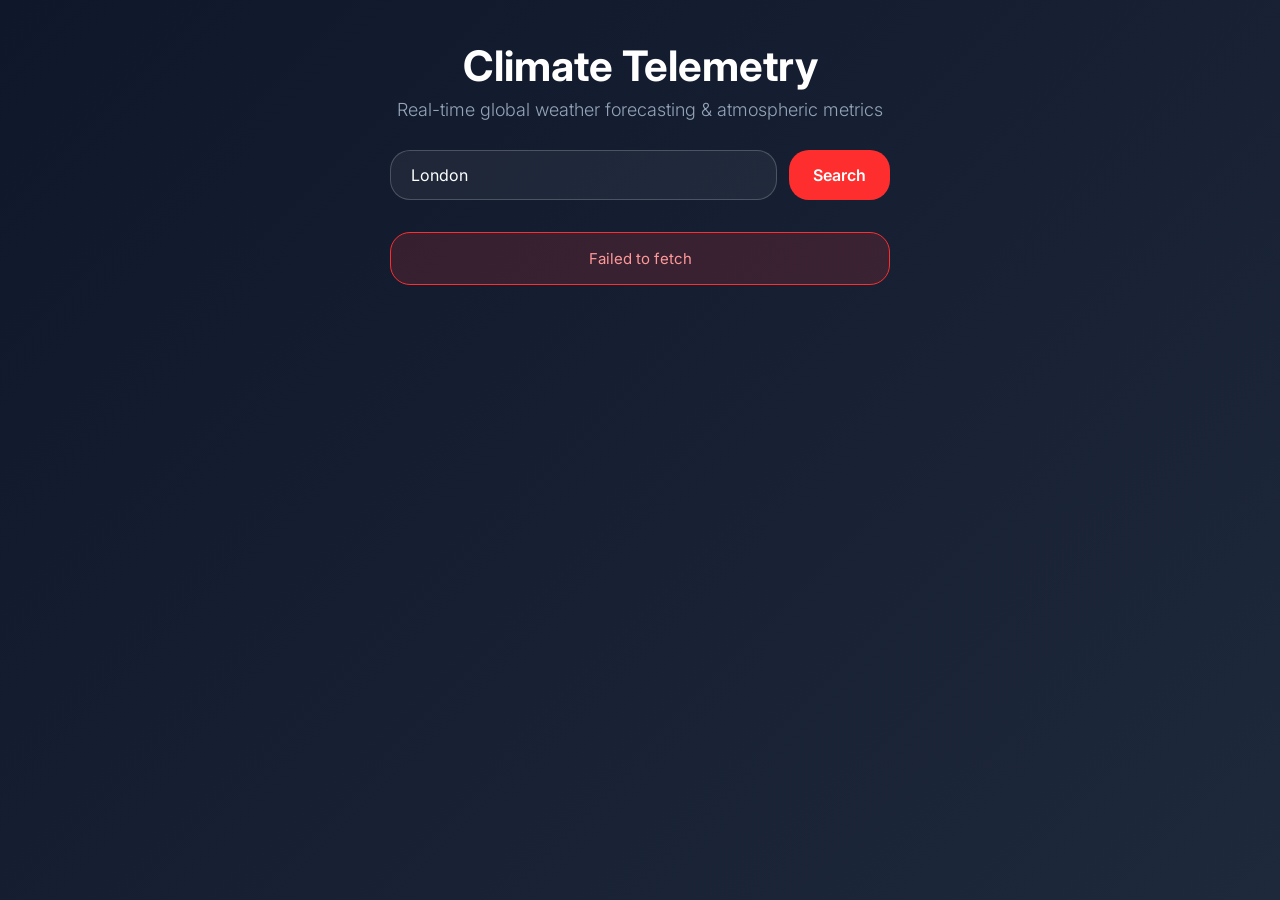
==== weather-app/index.html @ 6cf467a9 "improved portfolio and weather app, Added e-comerence app" ====
<!DOCTYPE html>
<html lang="en">
<head>
    <meta charset="UTF-8">
    <meta name="viewport" content="width=device-width, initial-scale=1.0">
    <title>Weather Telemetry App</title>
    <!-- Fonts -->
    <link rel="preconnect" href="https://fonts.googleapis.com">
    <link rel="preconnect" href="https://fonts.gstatic.com" crossorigin>
    <link href="https://fonts.googleapis.com/css2?family=Inter:wght@300;400;500;600;700&display=swap" rel="stylesheet">
    <link rel="stylesheet" href="index.css">
    <script src="index.js" defer></script>
</head>
<body class="weather-page" id="weather-page">
    <div class="weather-header">
        <h1 class="weather-title">Climate Telemetry</h1>
        <p class="weather-subtitle">Real-time global weather forecasting & atmospheric metrics</p>
    </div>

    <!-- Search Bar -->
    <div class="weather-search-container">
        <input type="text" id="weather-search-input" class="weather-input" placeholder="Search global city (e.g., London, Tokyo)..." autocomplete="off">
        <button type="button" id="weather-search-button" class="weather-button">Search</button>
    </div>

    <!-- Error Banner -->
    <div id="weather-error-banner" class="weather-error-banner"></div>

    <!-- Loading Spinner -->
    <div id="weather-spinner-container" class="weather-spinner-container">
        <div class="weather-spinner"></div>
        <p style="font-size: 14px; color: #94a3b8;">Retrieving telemetry data...</p>
    </div>

    <!-- Main Dashboard -->
    <div id="weather-dashboard" class="weather-dashboard">
        <!-- Current Weather Card -->
        <div class="weather-current-card">
            <h2 id="weather-location-heading" class="weather-location-heading">--</h2>
            <p id="weather-condition-text" class="weather-condition-text">--</p>
            <div id="weather-temp-display" class="weather-temp-display">--°C</div>
            
            <div class="weather-telemetry-grid">
                <div class="weather-metric-card">
                    <span class="weather-metric-label">Humidity</span>
                    <span id="weather-humidity-value" class="weather-metric-value">--%</span>
                </div>
                <div class="weather-metric-card">
                    <span class="weather-metric-label">Wind Speed</span>
                    <span id="weather-wind-value" class="weather-metric-value">-- km/h</span>
                </div>
                <div class="weather-metric-card">
                    <span class="weather-metric-label">Pressure</span>
                    <span id="weather-pressure-value" class="weather-metric-value">-- hPa</span>
                </div>
            </div>
        </div>

        <!-- 5-Day Forecast Section -->
        <div class="weather-forecast-section">
            <h3 class="weather-forecast-heading">5-Day Forecast</h3>
            <div id="weather-forecast-container" class="weather-forecast-container">
                <!-- Dynamically populated forecast cards -->
            </div>
        </div>
    </div>
</body>
</html>
---- weather-app/index.css ----
:root {
    --base-font: "Inter", sans-serif;
    --mid-red: #FF2E2E;
    --rounded-normal: 20px;
    --bg-sunny: linear-gradient(135deg, #f5af19 0%, #f12711 100%);
    --bg-rainy: linear-gradient(135deg, #3a6073 0%, #16222a 100%);
    --bg-cloudy: linear-gradient(135deg, #606c88 0%, #3f4c6b 100%);
    --bg-default: linear-gradient(135deg, #0f172a 0%, #1e293b 100%);
}

html, body {
    min-height: 100vh;
    margin: 0;
    font-family: var(--base-font);
    background: var(--bg-default);
    color: #ffffff;
    overflow-x: hidden;
    scroll-behavior: smooth;
}

* {
    box-sizing: border-box;
}

a {
    text-decoration: none;
}

h1, h2, h3, p {
    margin: 0;
}

.weather-page {
    width: 100%;
    min-height: 100vh;
    display: flex;
    flex-direction: column;
    align-items: center;
    padding: 40px 20px;
    transition: background 600ms ease;
}

.weather-header {
    text-align: center;
    margin-bottom: 30px;
}

.weather-title {
    font-size: clamp(28px, 5vw, 42px);
    font-weight: 700;
    color: #ffffff;
    margin-bottom: 8px;
}

.weather-subtitle {
    font-size: clamp(14px, 2vw, 18px);
    color: #94a3b8;
    font-weight: 300;
}

/* Search Section */
.weather-search-container {
    width: min(100%, 500px);
    display: flex;
    gap: 12px;
    margin-bottom: 32px;
}

.weather-input {
    flex: 1;
    padding: 14px 20px;
    border-radius: var(--rounded-normal);
    border: 1px solid rgba(255, 255, 255, 0.2);
    background: rgba(255, 255, 255, 0.05);
    color: #ffffff;
    font-family: var(--base-font);
    font-size: 16px;
    outline: none;
    transition: border-color 300ms ease, background 300ms ease;
}

.weather-input:focus {
    border-color: var(--mid-red);
    background: rgba(255, 255, 255, 0.1);
}

.weather-button {
    padding: 14px 24px;
    border: none;
    border-radius: var(--rounded-normal);
    background-color: var(--mid-red);
    color: #ffffff;
    font-family: var(--base-font);
    font-size: 16px;
    font-weight: 600;
    cursor: pointer;
    transition: opacity 200ms ease, transform 100ms ease;
}

.weather-button:hover {
    opacity: 0.9;
}

.weather-button:active {
    transform: scale(0.98);
}

/* Loading Spinner */
.weather-spinner-container {
    display: none;
    flex-direction: column;
    align-items: center;
    gap: 12px;
    margin: 40px 0;
}

.weather-spinner {
    width: 48px;
    height: 48px;
    border: 4px solid rgba(255, 255, 255, 0.2);
    border-top-color: var(--mid-red);
    border-radius: 50%;
    animation: spin 800ms linear infinite;
}

@keyframes spin {
    to { transform: rotate(360deg); }
}

/* Error Banner */
.weather-error-banner {
    display: none;
    width: min(100%, 500px);
    background-color: rgba(255, 46, 46, 0.15);
    border: 1px solid var(--mid-red);
    padding: 16px;
    border-radius: var(--rounded-normal);
    text-align: center;
    color: #ff9999;
    margin-bottom: 24px;
    font-size: 15px;
}

/* Dashboard Container */
.weather-dashboard {
    display: none;
    width: min(100%, 800px);
    flex-direction: column;
    gap: 24px;
}

.weather-current-card {
    background: rgba(0, 0, 0, 0.35);
    backdrop-filter: blur(12px);
    border: 1px solid rgba(255, 255, 255, 0.1);
    border-radius: var(--rounded-normal);
    padding: 32px;
    display: flex;
    flex-direction: column;
    align-items: center;
    text-align: center;
    box-shadow: 0 10px 30px rgba(0, 0, 0, 0.3);
}

.weather-location-heading {
    font-size: 28px;
    font-weight: 600;
    margin-bottom: 8px;
}

.weather-condition-text {
    font-size: 18px;
    color: #cbd5e1;
    margin-bottom: 20px;
    text-transform: capitalize;
}

.weather-temp-display {
    font-size: clamp(56px, 10vw, 80px);
    font-weight: 700;
    margin-bottom: 24px;
}

.weather-telemetry-grid {
    display: grid;
    grid-template-columns: repeat(3, 1fr);
    gap: 16px;
    width: 100%;
    margin-top: 10px;
}

.weather-metric-card {
    background: rgba(255, 255, 255, 0.05);
    padding: 16px;
    border-radius: 14px;
    border: 1px solid rgba(255, 255, 255, 0.08);
    display: flex;
    flex-direction: column;
    align-items: center;
    gap: 6px;
}

.weather-metric-label {
    font-size: 13px;
    color: #94a3b8;
    font-weight: 500;
    text-transform: uppercase;
    letter-spacing: 0.5px;
}

.weather-metric-value {
    font-size: 18px;
    font-weight: 600;
}

/* Forecast Section */
.weather-forecast-section {
    width: 100%;
    display: flex;
    flex-direction: column;
    gap: 16px;
}

.weather-forecast-heading {
    font-size: 20px;
    font-weight: 600;
    color: #f8fafc;
    padding-left: 4px;
}

.weather-forecast-container {
    display: grid;
    grid-template-columns: repeat(auto-fit, minmax(130px, 1fr));
    gap: 16px;
    width: 100%;
}

.weather-forecast-card {
    background: rgba(0, 0, 0, 0.35);
    backdrop-filter: blur(12px);
    border: 1px solid rgba(255, 255, 255, 0.1);
    border-radius: var(--rounded-normal);
    padding: 20px 14px;
    display: flex;
    flex-direction: column;
    align-items: center;
    gap: 10px;
    text-align: center;
    transition: transform 200ms ease;
}

.weather-forecast-card:hover {
    transform: translateY(-4px);
}

.weather-forecast-day {
    font-size: 14px;
    font-weight: 500;
    color: #94a3b8;
}

.weather-forecast-icon {
    font-size: 32px;
    margin: 4px 0;
}

.weather-forecast-temps {
    display: flex;
    gap: 10px;
    font-size: 15px;
}

.weather-forecast-max {
    font-weight: 600;
    color: #ffffff;
}

.weather-forecast-min {
    color: #94a3b8;
}

/* Responsive Breakpoints */
@media (max-width: 640px) {
    .weather-page {
        padding: 20px 12px;
    }

    .weather-telemetry-grid {
        grid-template-columns: 1fr;
        gap: 12px;
    }

    .weather-current-card {
        padding: 20px;
    }
}
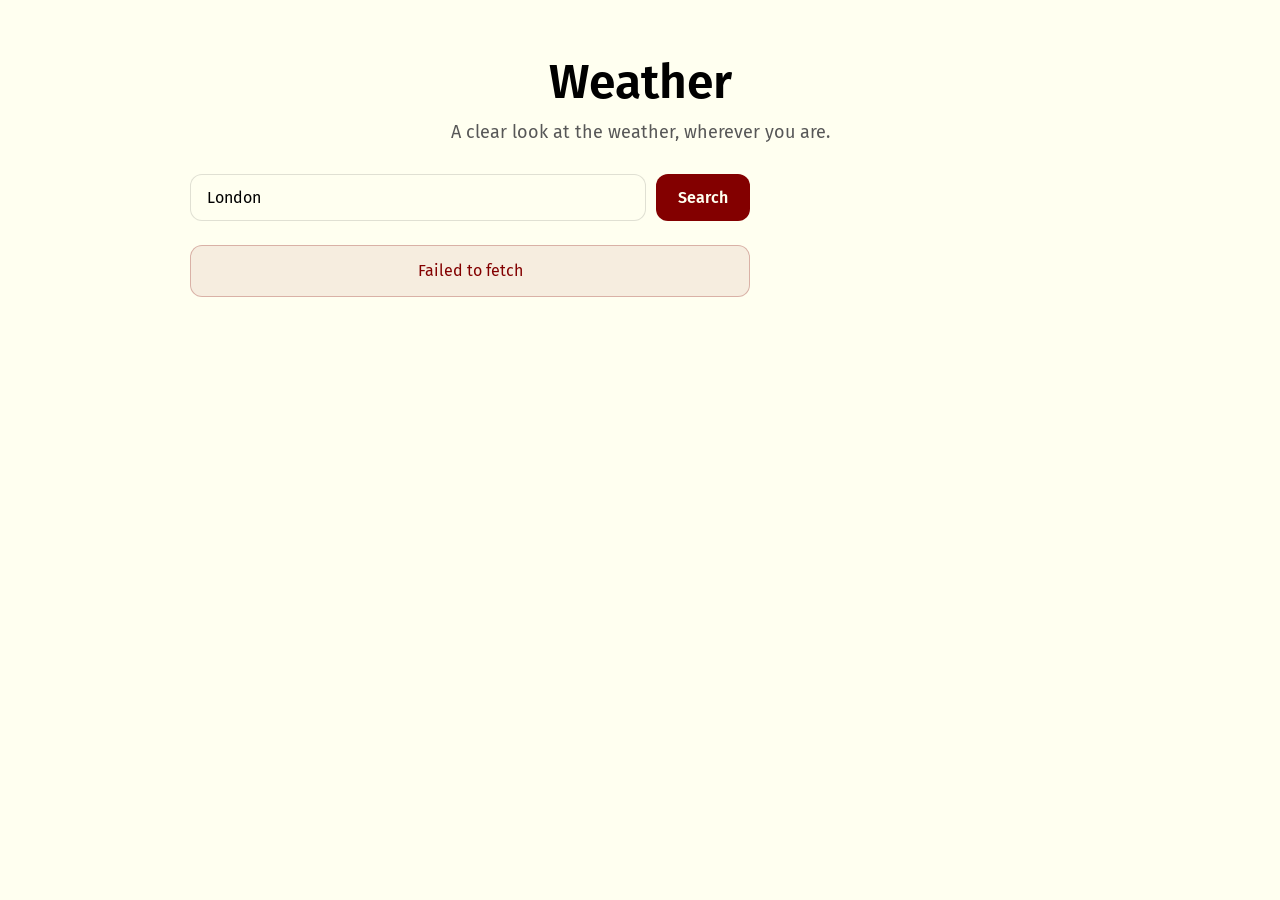
==== commit cb956e52: "improved portfolio and weather app, added e-comerence app" ====
--- a/weather-app/index.html
+++ b/weather-app/index.html
@@ -3,66 +3,62 @@
 <head>
     <meta charset="UTF-8">
     <meta name="viewport" content="width=device-width, initial-scale=1.0">
-    <title>Weather Telemetry App</title>
+    <title>Weather App</title>
     <!-- Fonts -->
     <link rel="preconnect" href="https://fonts.googleapis.com">
     <link rel="preconnect" href="https://fonts.gstatic.com" crossorigin>
-    <link href="https://fonts.googleapis.com/css2?family=Inter:wght@300;400;500;600;700&display=swap" rel="stylesheet">
+    <link href="https://fonts.googleapis.com/css2?family=Fira+Sans:wght@400;500;600;700&display=swap" rel="stylesheet">
     <link rel="stylesheet" href="index.css">
     <script src="index.js" defer></script>
 </head>
 <body class="weather-page" id="weather-page">
-    <div class="weather-header">
-        <h1 class="weather-title">Climate Telemetry</h1>
-        <p class="weather-subtitle">Real-time global weather forecasting & atmospheric metrics</p>
-    </div>
+    <header class="weather-header">
+        <h1 class="weather-title">Weather</h1>
+        <p class="weather-subtitle">A clear look at the weather, wherever you are.</p>
+    </header>
 
-    <!-- Search Bar -->
-    <div class="weather-search-container">
-        <input type="text" id="weather-search-input" class="weather-input" placeholder="Search global city (e.g., London, Tokyo)..." autocomplete="off">
-        <button type="button" id="weather-search-button" class="weather-button">Search</button>
-    </div>
+    <main>
+        <form class="weather-search-container" id="weather-search-form">
+            <input type="search" id="weather-search-input" class="weather-input" placeholder="Search for a city..." aria-label="City name" autocomplete="off">
+            <button type="submit" id="weather-search-button" class="weather-button">Search</button>
+        </form>
 
-    <!-- Error Banner -->
-    <div id="weather-error-banner" class="weather-error-banner"></div>
+        <div id="weather-error-banner" class="weather-error-banner" role="alert"></div>
 
-    <!-- Loading Spinner -->
-    <div id="weather-spinner-container" class="weather-spinner-container">
-        <div class="weather-spinner"></div>
-        <p style="font-size: 14px; color: #94a3b8;">Retrieving telemetry data...</p>
-    </div>
+        <div id="weather-spinner-container" class="weather-spinner-container" role="status" aria-live="polite">
+            <div class="weather-spinner" aria-hidden="true"></div>
+            <p>Loading weather...</p>
+        </div>
 
-    <!-- Main Dashboard -->
-    <div id="weather-dashboard" class="weather-dashboard">
-        <!-- Current Weather Card -->
-        <div class="weather-current-card">
-            <h2 id="weather-location-heading" class="weather-location-heading">--</h2>
-            <p id="weather-condition-text" class="weather-condition-text">--</p>
-            <div id="weather-temp-display" class="weather-temp-display">--°C</div>
-            
-            <div class="weather-telemetry-grid">
-                <div class="weather-metric-card">
-                    <span class="weather-metric-label">Humidity</span>
-                    <span id="weather-humidity-value" class="weather-metric-value">--%</span>
-                </div>
-                <div class="weather-metric-card">
-                    <span class="weather-metric-label">Wind Speed</span>
-                    <span id="weather-wind-value" class="weather-metric-value">-- km/h</span>
-                </div>
-                <div class="weather-metric-card">
-                    <span class="weather-metric-label">Pressure</span>
-                    <span id="weather-pressure-value" class="weather-metric-value">-- hPa</span>
+        <section id="weather-dashboard" class="weather-dashboard" aria-label="Weather forecast">
+            <div class="weather-current-card">
+                <h2 id="weather-location-heading" class="weather-location-heading">--</h2>
+                <p id="weather-condition-text" class="weather-condition-text">--</p>
+                <div id="weather-temp-display" class="weather-temp-display">--°C</div>
+
+                <div class="weather-telemetry-grid">
+                    <div class="weather-metric-card">
+                        <span class="weather-metric-label">Humidity</span>
+                        <span id="weather-humidity-value" class="weather-metric-value">--%</span>
+                    </div>
+                    <div class="weather-metric-card">
+                        <span class="weather-metric-label">Wind Speed</span>
+                        <span id="weather-wind-value" class="weather-metric-value">-- km/h</span>
+                    </div>
+                    <div class="weather-metric-card">
+                        <span class="weather-metric-label">Pressure</span>
+                        <span id="weather-pressure-value" class="weather-metric-value">-- hPa</span>
+                    </div>
                 </div>
             </div>
-        </div>
 
-        <!-- 5-Day Forecast Section -->
-        <div class="weather-forecast-section">
-            <h3 class="weather-forecast-heading">5-Day Forecast</h3>
-            <div id="weather-forecast-container" class="weather-forecast-container">
-                <!-- Dynamically populated forecast cards -->
+            <div class="weather-forecast-section">
+                <h3 class="weather-forecast-heading">5-Day Forecast</h3>
+                <div id="weather-forecast-container" class="weather-forecast-container">
+                    <!-- Forecast cards are added here. -->
+                </div>
             </div>
-        </div>
-    </div>
+        </section>
+    </main>
 </body>
 </html>
--- a/weather-app/index.css
+++ b/weather-app/index.css
@@ -1,19 +1,24 @@
 :root {
-    --base-font: "Inter", sans-serif;
-    --mid-red: #FF2E2E;
+    --fira-sans: "Fira Sans", sans-serif;
+    --black: #000000;
+    --white: #FFFFF0;
+    --red1: #830000;
+    --red2: #650000;
+    --green: #18794e;
+    --border: rgba(0, 0, 0, 0.12);
+    --muted: #575757;
     --rounded-normal: 20px;
-    --bg-sunny: linear-gradient(135deg, #f5af19 0%, #f12711 100%);
-    --bg-rainy: linear-gradient(135deg, #3a6073 0%, #16222a 100%);
-    --bg-cloudy: linear-gradient(135deg, #606c88 0%, #3f4c6b 100%);
-    --bg-default: linear-gradient(135deg, #0f172a 0%, #1e293b 100%);
-}
-
-html, body {
+    --bg-sunny: #f6f0dc;
+    --bg-rainy: #e9f0f3;
+    --bg-cloudy: #efedf2;
+    --bg-default: var(--white);
+}
+
+html,
+body {
     min-height: 100vh;
+    min-height: 100svh;
     margin: 0;
-    font-family: var(--base-font);
-    background: var(--bg-default);
-    color: #ffffff;
     overflow-x: hidden;
     scroll-behavior: smooth;
 }
@@ -22,178 +27,187 @@
     box-sizing: border-box;
 }
 
-a {
-    text-decoration: none;
-}
-
-h1, h2, h3, p {
+h1,
+h2,
+h3,
+p {
     margin: 0;
 }
 
 .weather-page {
     width: 100%;
     min-height: 100vh;
-    display: flex;
-    flex-direction: column;
-    align-items: center;
-    padding: 40px 20px;
-    transition: background 600ms ease;
+    min-height: 100svh;
+    padding: clamp(24px, 5vw, 56px) 20px;
+    display: flex;
+    flex-direction: column;
+    align-items: center;
+    background: var(--bg-default);
+    color: var(--black);
+    font-family: var(--fira-sans);
+    transition: background 300ms ease;
 }
 
 .weather-header {
+    margin-bottom: 28px;
     text-align: center;
-    margin-bottom: 30px;
 }
 
 .weather-title {
-    font-size: clamp(28px, 5vw, 42px);
-    font-weight: 700;
-    color: #ffffff;
-    margin-bottom: 8px;
+    font-size: clamp(2rem, 5vw, 3rem);
+    font-weight: 600;
+    line-height: 1.1;
 }
 
 .weather-subtitle {
-    font-size: clamp(14px, 2vw, 18px);
-    color: #94a3b8;
-    font-weight: 300;
-}
-
-/* Search Section */
+    margin-top: 10px;
+    color: var(--muted);
+    font-size: clamp(1rem, 2vw, 1.125rem);
+    line-height: 1.5;
+}
+
+.weather-page > main {
+    width: min(100%, 900px);
+}
+
 .weather-search-container {
-    width: min(100%, 500px);
-    display: flex;
-    gap: 12px;
-    margin-bottom: 32px;
+    width: min(100%, 560px);
+    margin-bottom: 24px;
+    display: flex;
+    gap: 10px;
 }
 
 .weather-input {
+    min-width: 0;
     flex: 1;
-    padding: 14px 20px;
-    border-radius: var(--rounded-normal);
-    border: 1px solid rgba(255, 255, 255, 0.2);
-    background: rgba(255, 255, 255, 0.05);
-    color: #ffffff;
-    font-family: var(--base-font);
-    font-size: 16px;
-    outline: none;
-    transition: border-color 300ms ease, background 300ms ease;
-}
-
-.weather-input:focus {
-    border-color: var(--mid-red);
-    background: rgba(255, 255, 255, 0.1);
+    padding: 13px 16px;
+    border: 1px solid var(--border);
+    border-radius: 12px;
+    background: var(--white);
+    color: var(--black);
+    font: inherit;
+    font-size: 1rem;
+}
+
+.weather-input:focus-visible,
+.weather-button:focus-visible {
+    outline: 3px solid var(--green);
+    outline-offset: 3px;
 }
 
 .weather-button {
-    padding: 14px 24px;
-    border: none;
-    border-radius: var(--rounded-normal);
-    background-color: var(--mid-red);
-    color: #ffffff;
-    font-family: var(--base-font);
-    font-size: 16px;
+    padding: 12px 22px;
+    border: 0;
+    border-radius: 12px;
+    background: var(--red1);
+    color: var(--white);
+    font: inherit;
+    font-size: 1rem;
     font-weight: 600;
     cursor: pointer;
-    transition: opacity 200ms ease, transform 100ms ease;
+    transition: background-color 200ms ease, transform 100ms ease;
 }
 
 .weather-button:hover {
-    opacity: 0.9;
+    background: var(--red2);
 }
 
 .weather-button:active {
     transform: scale(0.98);
 }
 
-/* Loading Spinner */
 .weather-spinner-container {
     display: none;
     flex-direction: column;
     align-items: center;
     gap: 12px;
-    margin: 40px 0;
+    margin: 32px 0;
+    color: var(--muted);
 }
 
 .weather-spinner {
-    width: 48px;
-    height: 48px;
-    border: 4px solid rgba(255, 255, 255, 0.2);
-    border-top-color: var(--mid-red);
+    width: 40px;
+    height: 40px;
+    border: 4px solid var(--border);
+    border-top-color: var(--red1);
     border-radius: 50%;
     animation: spin 800ms linear infinite;
 }
 
 @keyframes spin {
-    to { transform: rotate(360deg); }
-}
-
-/* Error Banner */
+    to {
+        transform: rotate(360deg);
+    }
+}
+
 .weather-error-banner {
     display: none;
-    width: min(100%, 500px);
-    background-color: rgba(255, 46, 46, 0.15);
-    border: 1px solid var(--mid-red);
+    width: min(100%, 560px);
+    margin-bottom: 24px;
+    padding: 14px 16px;
+    border: 1px solid rgba(131, 0, 0, 0.25);
+    border-radius: 12px;
+    background: rgba(131, 0, 0, 0.07);
+    color: var(--red1);
+    font-size: 1rem;
+    line-height: 1.4;
+    text-align: center;
+}
+
+.weather-dashboard {
+    width: min(100%, 900px);
+    display: none;
+    flex-direction: column;
+    gap: 24px;
+}
+
+.weather-current-card,
+.weather-forecast-card {
+    border: 1px solid var(--border);
+    border-radius: var(--rounded-normal);
+    background: rgba(255, 255, 240, 0.88);
+}
+
+.weather-current-card {
+    padding: clamp(24px, 5vw, 40px);
+    display: flex;
+    flex-direction: column;
+    align-items: center;
+    text-align: center;
+}
+
+.weather-location-heading {
+    font-size: clamp(1.5rem, 4vw, 2rem);
+    font-weight: 600;
+}
+
+.weather-condition-text {
+    margin-top: 6px;
+    color: var(--muted);
+    font-size: 1.125rem;
+    text-transform: capitalize;
+}
+
+.weather-temp-display {
+    margin: 10px 0 24px;
+    color: var(--red1);
+    font-size: clamp(4rem, 11vw, 6rem);
+    font-weight: 600;
+    line-height: 1;
+}
+
+.weather-telemetry-grid {
+    width: 100%;
+    display: grid;
+    grid-template-columns: repeat(3, minmax(0, 1fr));
+    gap: 12px;
+}
+
+.weather-metric-card {
+    min-width: 0;
     padding: 16px;
-    border-radius: var(--rounded-normal);
-    text-align: center;
-    color: #ff9999;
-    margin-bottom: 24px;
-    font-size: 15px;
-}
-
-/* Dashboard Container */
-.weather-dashboard {
-    display: none;
-    width: min(100%, 800px);
-    flex-direction: column;
-    gap: 24px;
-}
-
-.weather-current-card {
-    background: rgba(0, 0, 0, 0.35);
-    backdrop-filter: blur(12px);
-    border: 1px solid rgba(255, 255, 255, 0.1);
-    border-radius: var(--rounded-normal);
-    padding: 32px;
-    display: flex;
-    flex-direction: column;
-    align-items: center;
-    text-align: center;
-    box-shadow: 0 10px 30px rgba(0, 0, 0, 0.3);
-}
-
-.weather-location-heading {
-    font-size: 28px;
-    font-weight: 600;
-    margin-bottom: 8px;
-}
-
-.weather-condition-text {
-    font-size: 18px;
-    color: #cbd5e1;
-    margin-bottom: 20px;
-    text-transform: capitalize;
-}
-
-.weather-temp-display {
-    font-size: clamp(56px, 10vw, 80px);
-    font-weight: 700;
-    margin-bottom: 24px;
-}
-
-.weather-telemetry-grid {
-    display: grid;
-    grid-template-columns: repeat(3, 1fr);
-    gap: 16px;
-    width: 100%;
-    margin-top: 10px;
-}
-
-.weather-metric-card {
-    background: rgba(255, 255, 255, 0.05);
-    padding: 16px;
+    border: 1px solid var(--border);
     border-radius: 14px;
-    border: 1px solid rgba(255, 255, 255, 0.08);
     display: flex;
     flex-direction: column;
     align-items: center;
@@ -201,46 +215,38 @@
 }
 
 .weather-metric-label {
-    font-size: 13px;
-    color: #94a3b8;
+    color: var(--muted);
+    font-size: 0.875rem;
     font-weight: 500;
-    text-transform: uppercase;
-    letter-spacing: 0.5px;
 }
 
 .weather-metric-value {
-    font-size: 18px;
-    font-weight: 600;
-}
-
-/* Forecast Section */
+    font-size: clamp(1rem, 2.5vw, 1.125rem);
+    font-weight: 600;
+    overflow-wrap: anywhere;
+}
+
 .weather-forecast-section {
     width: 100%;
     display: flex;
     flex-direction: column;
-    gap: 16px;
+    gap: 14px;
 }
 
 .weather-forecast-heading {
-    font-size: 20px;
-    font-weight: 600;
-    color: #f8fafc;
-    padding-left: 4px;
+    font-size: 1.375rem;
+    font-weight: 600;
 }
 
 .weather-forecast-container {
+    width: 100%;
     display: grid;
     grid-template-columns: repeat(auto-fit, minmax(130px, 1fr));
-    gap: 16px;
-    width: 100%;
+    gap: 12px;
 }
 
 .weather-forecast-card {
-    background: rgba(0, 0, 0, 0.35);
-    backdrop-filter: blur(12px);
-    border: 1px solid rgba(255, 255, 255, 0.1);
-    border-radius: var(--rounded-normal);
-    padding: 20px 14px;
+    padding: 18px 14px;
     display: flex;
     flex-direction: column;
     align-items: center;
@@ -250,47 +256,67 @@
 }
 
 .weather-forecast-card:hover {
-    transform: translateY(-4px);
+    transform: translateY(-3px);
 }
 
 .weather-forecast-day {
-    font-size: 14px;
+    color: var(--muted);
+    font-size: 0.9375rem;
     font-weight: 500;
-    color: #94a3b8;
 }
 
 .weather-forecast-icon {
-    font-size: 32px;
-    margin: 4px 0;
+    font-size: 2rem;
 }
 
 .weather-forecast-temps {
     display: flex;
     gap: 10px;
-    font-size: 15px;
+    font-size: 0.9375rem;
 }
 
 .weather-forecast-max {
     font-weight: 600;
-    color: #ffffff;
 }
 
 .weather-forecast-min {
-    color: #94a3b8;
-}
-
-/* Responsive Breakpoints */
+    color: var(--muted);
+}
+
 @media (max-width: 640px) {
     .weather-page {
-        padding: 20px 12px;
+        padding: 28px 16px;
+    }
+
+    .weather-header {
+        margin-bottom: 24px;
+    }
+
+    .weather-search-container {
+        gap: 8px;
+    }
+
+    .weather-button {
+        padding-right: 16px;
+        padding-left: 16px;
     }
 
     .weather-telemetry-grid {
         grid-template-columns: 1fr;
-        gap: 12px;
-    }
-
-    .weather-current-card {
-        padding: 20px;
-    }
-}+        gap: 10px;
+    }
+
+    .weather-metric-card {
+        padding: 12px;
+    }
+}
+
+@media (prefers-reduced-motion: reduce) {
+    *,
+    *::before,
+    *::after {
+        scroll-behavior: auto !important;
+        animation-duration: 0.01ms !important;
+        transition-duration: 0.01ms !important;
+    }
+}
